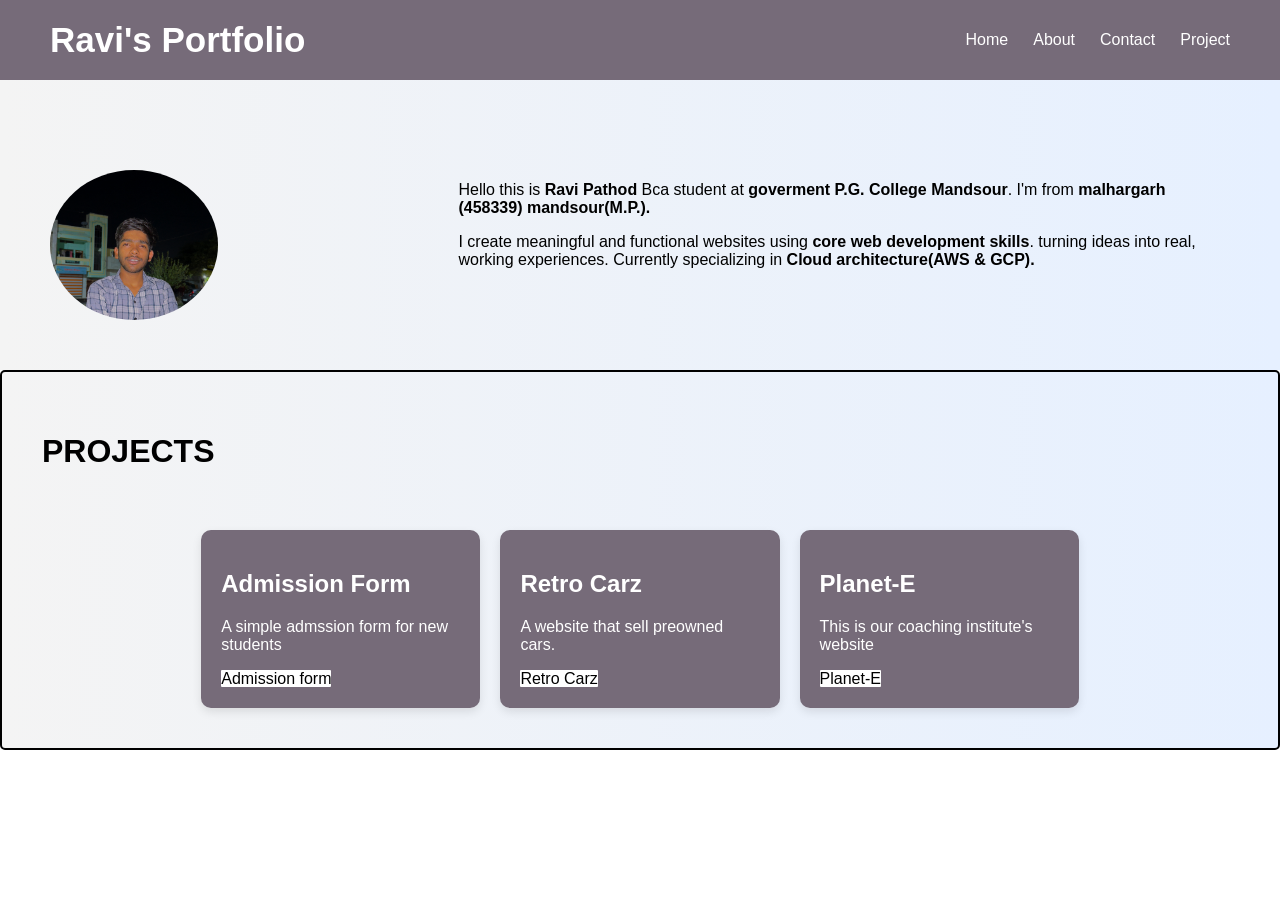
==== index.html @ 89cd94e0 "Fix HTML formatting and correct indentation" ====
<!DOCTYPE html>
<html lang="en">
<head>
    <meta charset="UTF-8">
    <meta name="viewport" content="width=device-width, initial-scale=1.0">
    <title>PORTFOLIO</title>
     <link rel="stylesheet" href="port.css" type="text/css"> 
    
     <script>
        window.onload=function(){
            alert("Welcome to RAVI'S portfolio");
        }
     </script>
</head>
 <body>
  
    <nav class="navbar">
<div class="logo">Ravi's Portfolio</div>
              
                <ul class="nav-links">

                    <li><a href="https://coolors.co/ad343e-474747-f2af29-000000-e0e0ce">Home</a></li>
                      <li><a href="#hero1">About</a></li>
                          <li><a href="#">Contact</a></li>
                          <li><a href="#P-SECTION">Project</a></li>

                </ul>

    </nav>
    <!--this is hero section-->
    <section id="hero1" class="hero">
        <img src="./ravi.jpg" alt="ravi's photo"  height="150px" >
        <div class="hero-content"> 
            <p>Hello this is <strong>Ravi Pathod </strong>  Bca student at<strong> goverment P.G. College Mandsour</strong>.
        I'm from<strong> malhargarh (458339) mandsour(M.P.).</strong></p>
<p>
I create meaningful and functional websites using <strong>core web development skills</strong>. turning ideas into real, working experiences.


        Currently specializing in <strong>Cloud architecture(AWS & GCP).</strong>
    </p></div>


    </section>
     <!--this is hero section-->
<div class="project-section" id="P-SECTION">
    <h1 class="project-title">PROJECTS</h1>
<div class="project-cards">
    <div class="card">
        <h2>Admission Form</h2>
        <p>A simple admssion form for new students</p>
        <a href="#" class="btn">Admission form</a>
    </div>
    <div class="card">
        <h2>Retro Carz</h2>
        <p>A website that sell preowned cars.</p>
         <a href="#" class="btn">Retro Carz</a>
    </div>
<div class="card">
    <h2>Planet-E</h2>
    <p>This is our coaching institute's website</p>
     <a href="/admissionform.html" class="btn">Planet-E</a>
</div>

    </div>
    </div>
</body>
</html>
---- port.css ----
body{
    margin: 0;
    padding: 0;
    font-family: Arial, Helvetica, sans-serif;
}
.navbar{
    display: flex;
    justify-content: space-between;
    align-items: center;
    padding: 15px 50px;
    color: white;
    background-color:  #766B79;
    box-shadow: 0 2px 5px rgba(0,0,0,0,1);
    /* border: 1px solid black; */
}
.logo{
        font-size: 35px;
        font-weight: bold;

}
.nav-links{
    list-style: none;
    display: flex;
    gap: 25PX;
}
.nav-links li{
    display: inline;
}
.nav-links a{
    text-decoration: none;
    color: white;
    font-weight: 500;
}
.nav-links a:hover{
    color:#4f8cff
}
.project-section{
    align-items: center;
    padding: 40px;
    border: 2px solid black;
     box-shadow: 0 2px 5px rgba(0,0,0,0,1);
     border-radius: 5px;
     min-width: 600px;
        background:linear-gradient(to right, #f4f4f4, #e6f0ff);
     
}
.project-cards {
    display: flex;
    justify-content: center;
    gap: 20px;
    margin-top:5%;
     
}

     

.card{
    background-color: #766B79;
    color: white;
    width: 20%;
    padding: 20px;
    border-radius: 10px;
    box-shadow: 0 4px 10px rgba(0,0,0,0.1);
}
.card:hover{
    transform: translatey(-5px);
}
.btn{
    text-decoration: none;
    border-radius: 1px;
    background: white;
    color: black;
    display:inline ;
}


.hero img{
border-radius: 50%;  
margin-top: 40px; 
display: inline;

}
.hero-content{
    padding-left: 200px;
}
.hero{
 display:flex;              
    align-items:center;      
    justify-content:center;   
    gap:40px;                 
    padding:50px;
    background:linear-gradient(to right, #f4f4f4, #e6f0ff);
}
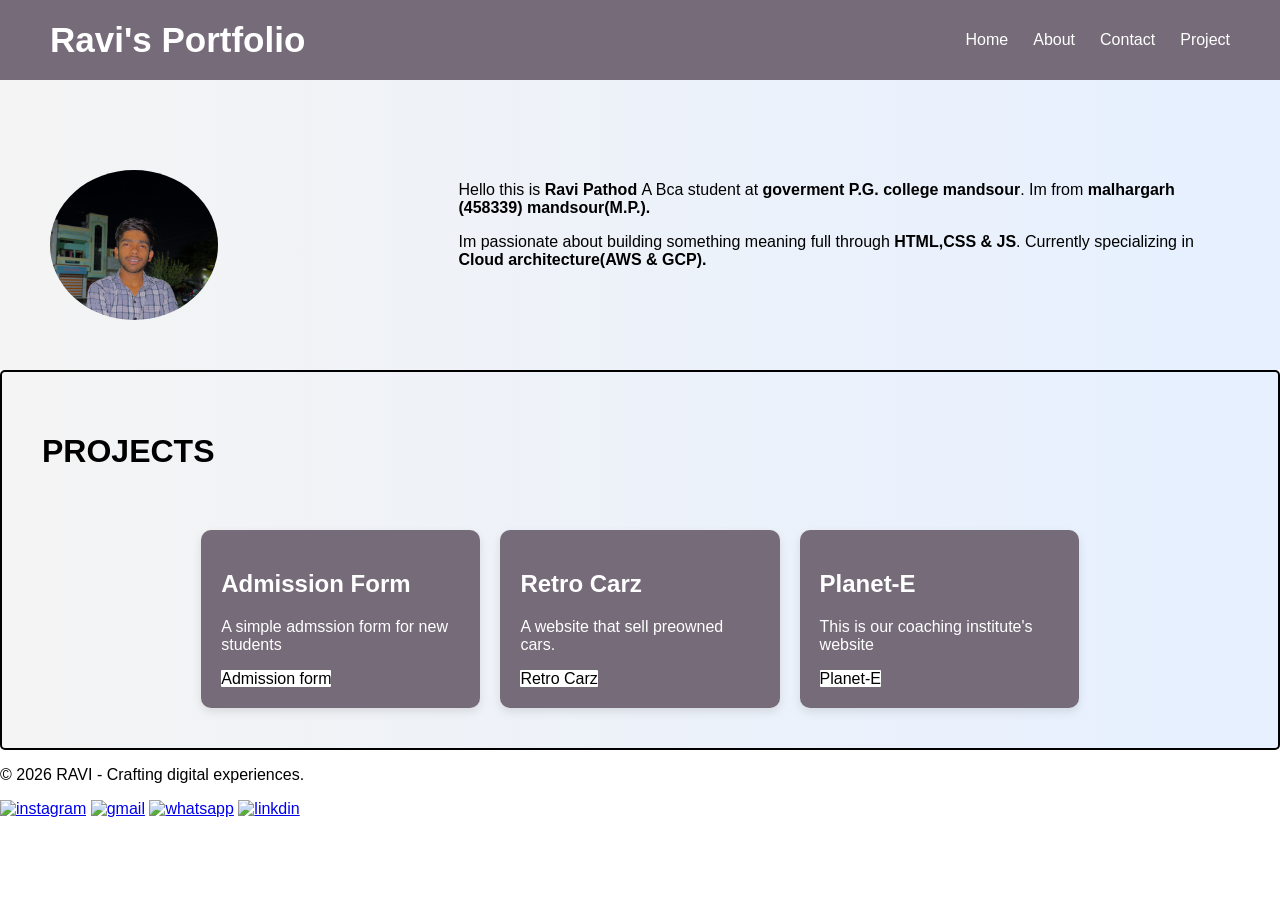
==== commit a5b602c4: "Revise index.html for updated portfolio content Updated the portfolio webpage with new content and s" ====
--- a/index.html
+++ b/index.html
@@ -29,14 +29,12 @@
     </nav>
     <!--this is hero section-->
     <section id="hero1" class="hero">
-        <img src="./ravi.jpg" alt="ravi's photo"  height="150px" >
+        <img src="/ravi.jpg" alt="ravi's photo"  height="150px" >
         <div class="hero-content"> 
-            <p>Hello this is <strong>Ravi Pathod </strong>  Bca student at<strong> goverment P.G. College Mandsour</strong>.
-        I'm from<strong> malhargarh (458339) mandsour(M.P.).</strong></p>
-<p>
-I create meaningful and functional websites using <strong>core web development skills</strong>. turning ideas into real, working experiences.
+            <p>Hello this is <strong>Ravi Pathod </strong> A Bca student at<strong> goverment P.G. college mandsour</strong>.
+        Im from<strong> malhargarh (458339) mandsour(M.P.).</strong></p>
 
-
+      <p> Im passionate about building something meaning full through<strong> HTML,CSS & JS</strong>. 
         Currently specializing in <strong>Cloud architecture(AWS & GCP).</strong>
     </p></div>
 
@@ -49,7 +47,7 @@
     <div class="card">
         <h2>Admission Form</h2>
         <p>A simple admssion form for new students</p>
-        <a href="#" class="btn">Admission form</a>
+        <a href="Admission form.html" class="btn">Admission form</a>
     </div>
     <div class="card">
         <h2>Retro Carz</h2>
@@ -59,18 +57,21 @@
 <div class="card">
     <h2>Planet-E</h2>
     <p>This is our coaching institute's website</p>
-     <a href="/admissionform.html" class="btn">Planet-E</a>
+     <a href="#" class="btn">Planet-E</a>
 </div>
 
     </div>
     </div>
+    <footer>
+
+     <p>© 2026 RAVI -
+Crafting digital experiences.</p>
+<div class="icons">
+<a href="https://instagram.com/_.ravi_.___"><img src="https://upload.wikimedia.org/wikipedia/commons/a/a5/Instagram_icon.png" alt="instagram"></a>
+<a href="https://gmail.com/ravidhanger149@gmail.com"><img src="https://upload.wikimedia.org/wikipedia/commons/4/4e/Gmail_Icon.png" alt="gmail"></a>
+<a href="https://wa.me/917804061260"><img src="https://upload.wikimedia.org/wikipedia/commons/6/6b/WhatsApp.svg" alt="whatsapp"></a>
+<a href="https://linkedin.com/in/ravi721141421"><img src="https://upload.wikimedia.org/wikipedia/commons/c/ca/LinkedIn_logo_initials.png" alt="linkdin"></a>
+</div>
+     </footer>
 </body>
 </html>
-
-
-
-
-
-
-
-
